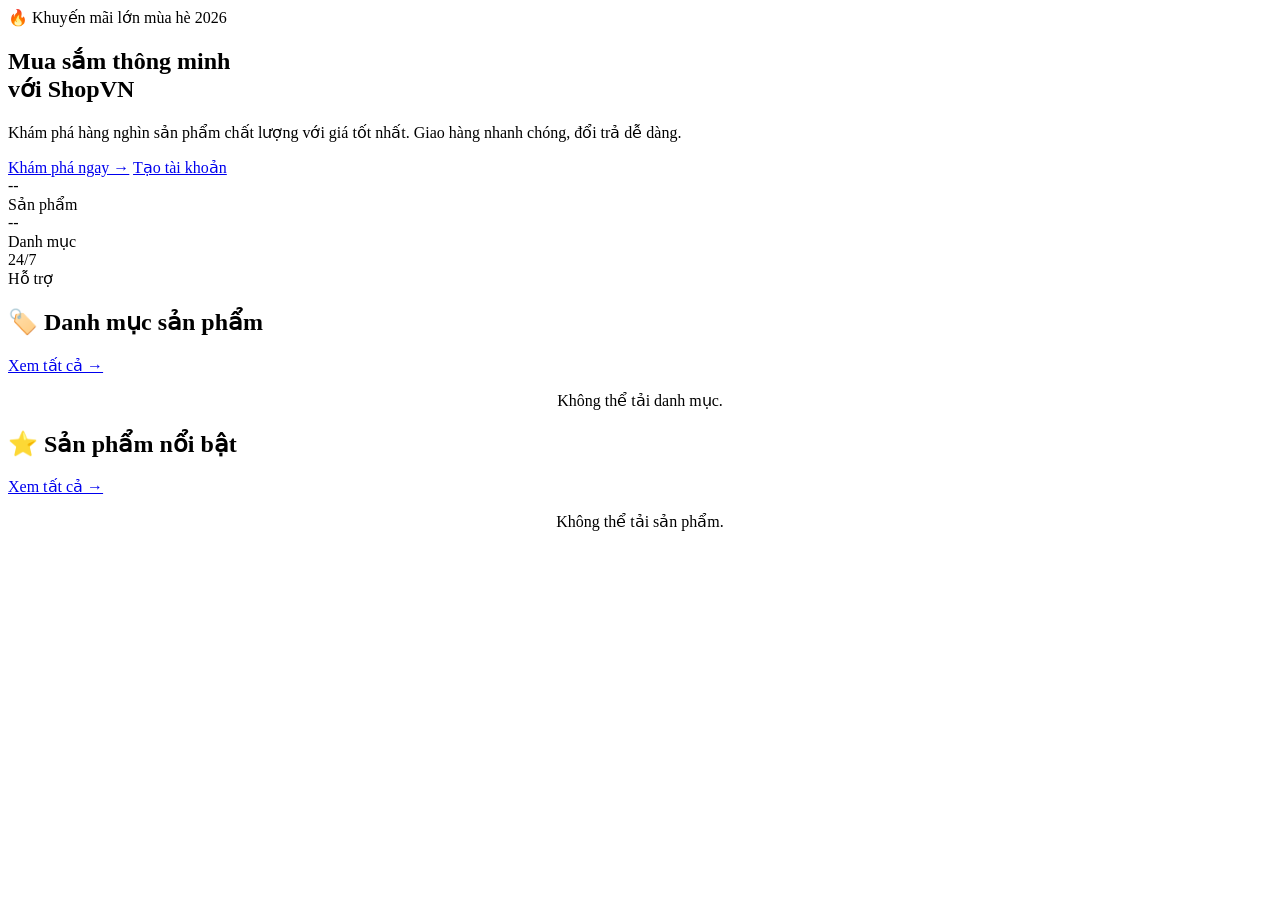
==== Website/wwwroot/index.html @ 039360cd "Xóa tệp thư mục gồm: index.cshtml(thư mục homepage), index.cshtml và details.cshtml(thư mục product)" ====
<!DOCTYPE html>
<html lang="vi">

<head>
  <meta charset="UTF-8">
  <meta name="viewport" content="width=device-width, initial-scale=1.0">
  <meta name="description"
    content="ShopVN - Nền tảng mua sắm trực tuyến hàng đầu Việt Nam. Sản phẩm chất lượng, giá tốt nhất.">
  <title>ShopVN - Mua sắm trực tuyến</title>
  <link rel="stylesheet" href="/css/style.css">
</head>

<body>
  <div id="navbar-container" data-active="home"></div>

  <!-- HERO -->
  <section class="hero">
    <div class="hero-inner">
      <div class="hero-badge">🔥 Khuyến mãi lớn mùa hè 2026</div>
      <h1>Mua sắm thông minh<br>với <span class="text-gradient">ShopVN</span></h1>
      <p>Khám phá hàng nghìn sản phẩm chất lượng với giá tốt nhất. Giao hàng nhanh chóng, đổi trả dễ dàng.</p>
      <div class="hero-actions">
        <a href="/products.html" class="btn btn-primary btn-lg">Khám phá ngay →</a>
        <a href="/register.html" class="btn btn-outline btn-lg">Tạo tài khoản</a>
      </div>
      <div class="hero-stats">
        <div>
          <div class="hero-stat-num text-gradient" id="stat-products">--</div>
          <div class="hero-stat-label">Sản phẩm</div>
        </div>
        <div>
          <div class="hero-stat-num text-gradient" id="stat-categories">--</div>
          <div class="hero-stat-label">Danh mục</div>
        </div>
        <div>
          <div class="hero-stat-num text-gradient">24/7</div>
          <div class="hero-stat-label">Hỗ trợ</div>
        </div>
      </div>
    </div>
  </section>

  <!-- CATEGORIES -->
  <section class="section container">
    <div class="section-header">
      <h2 class="section-title">🏷️ Danh mục sản phẩm</h2>
      <a href="/products.html" class="section-link">Xem tất cả →</a>
    </div>
    <div class="cat-grid" id="categories-grid">
      <div class="loading-state">
        <div class="spinner"></div>
      </div>
    </div>
  </section>

  <!-- FEATURED PRODUCTS -->
  <section class="section container">
    <div class="section-header">
      <h2 class="section-title">⭐ Sản phẩm nổi bật</h2>
      <a href="/products.html" class="section-link">Xem tất cả →</a>
    </div>
    <div class="product-grid" id="featured-grid">
      <div class="loading-state" style="grid-column:1/-1">
        <div class="spinner"></div>
      </div>
    </div>
  </section>

  <div id="footer-container"></div>

  <script src="/js/api.js"></script>
  <script src="/js/components.js"></script>
  <script>
    const catIcons = ['📱', '💻', '🎧', '👕', '📷', '🎮', '🏠', '🎒', '⌚', '🖥️', '📚', '🍜'];

    async function loadHome() {
      // Load categories
      try {
        const catRes = await CategoriesAPI.getAll(1, 12);
        const cats = catRes.data?.items || [];
        const grid = document.getElementById('categories-grid');
        if (cats.length === 0) {
          grid.innerHTML = '<p style="color:var(--text-muted);text-align:center;grid-column:1/-1">Chưa có danh mục nào.</p>';
        } else {
          grid.innerHTML = cats.map((c, i) => `
            <a href="/products.html?categoryId=${c.id}" class="cat-card">
              <div class="cat-icon">${catIcons[i % catIcons.length]}</div>
              <div class="cat-name">${c.name}</div>
              <div class="cat-count">${c.productCount} sản phẩm</div>
            </a>
          `).join('');
        }
        document.getElementById('stat-categories').textContent = cats.length;
      } catch {
        document.getElementById('categories-grid').innerHTML = '<p style="color:var(--text-muted);text-align:center;grid-column:1/-1">Không thể tải danh mục.</p>';
      }

      // Load featured products
      try {
        const prodRes = await ProductsAPI.getAll(1, 8);
        const items = prodRes.data?.items || [];
        const grid = document.getElementById('featured-grid');
        if (items.length === 0) {
          grid.innerHTML = '<div class="empty-state" style="grid-column:1/-1"><div class="empty-icon">📦</div><div class="empty-title">Chưa có sản phẩm nào</div></div>';
        } else {
          grid.innerHTML = items.map(p => renderProductCard(p)).join('');
        }
        document.getElementById('stat-products').textContent = prodRes.data?.totalCount || items.length;
      } catch {
        document.getElementById('featured-grid').innerHTML = '<p style="color:var(--text-muted);text-align:center;grid-column:1/-1">Không thể tải sản phẩm.</p>';
      }
    }
    loadHome();
  </script>
</body>

</html>
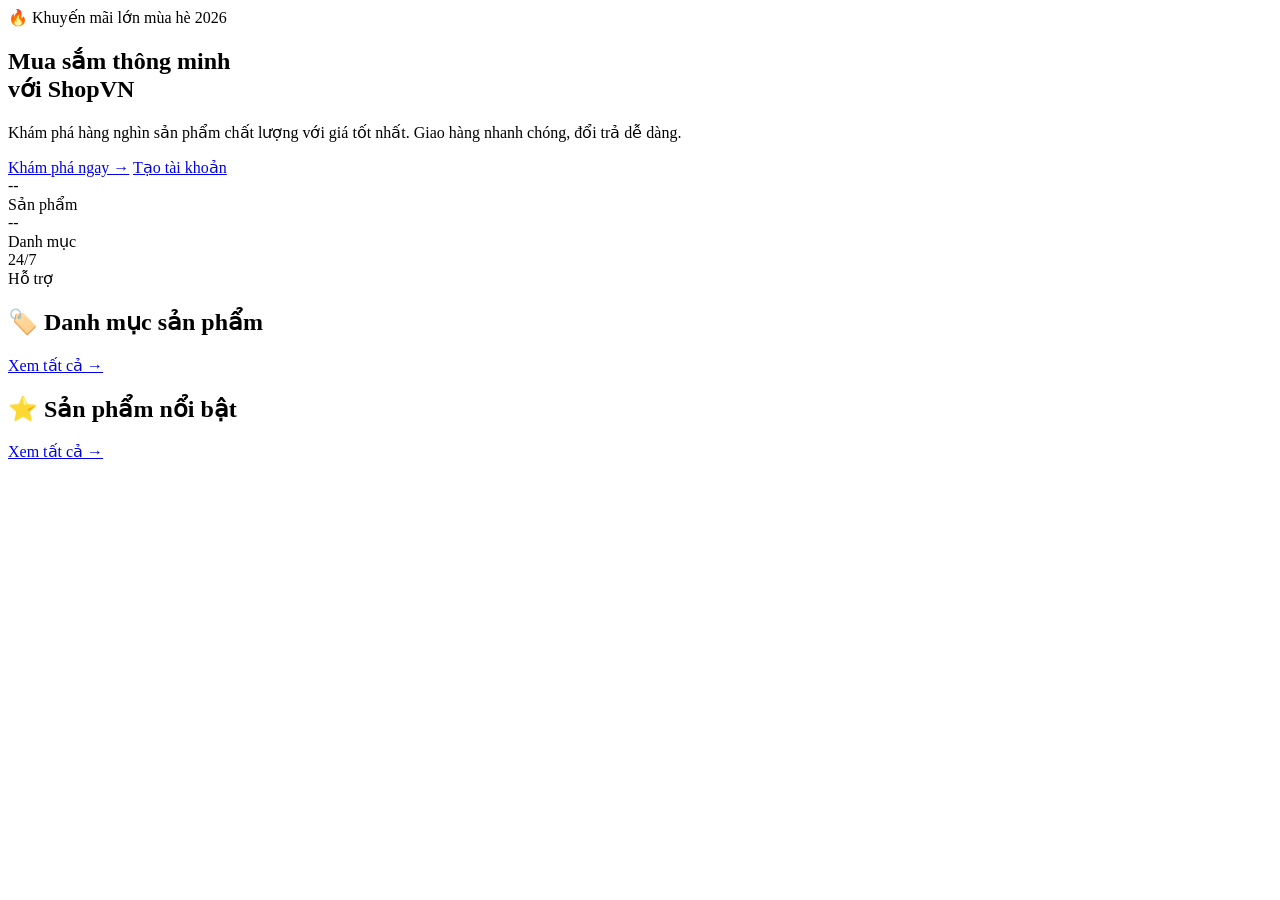
==== commit 219bd84d: "feat(admin): implement complete admin dashboard, fix image uploads, secure APIs, and add dynamic UI " ====
--- a/Website/wwwroot/index.html
+++ b/Website/wwwroot/index.html
@@ -19,7 +19,7 @@
       <div class="hero-badge">🔥 Khuyến mãi lớn mùa hè 2026</div>
       <h1>Mua sắm thông minh<br>với <span class="text-gradient">ShopVN</span></h1>
       <p>Khám phá hàng nghìn sản phẩm chất lượng với giá tốt nhất. Giao hàng nhanh chóng, đổi trả dễ dàng.</p>
-      <div class="hero-actions">
+      <div class="hero-actions" id="hero-actions-container">
         <a href="/products.html" class="btn btn-primary btn-lg">Khám phá ngay →</a>
         <a href="/register.html" class="btn btn-outline btn-lg">Tạo tài khoản</a>
       </div>
@@ -74,6 +74,22 @@
     const catIcons = ['📱', '💻', '🎧', '👕', '📷', '🎮', '🏠', '🎒', '⌚', '🖥️', '📚', '🍜'];
 
     async function loadHome() {
+      // Update Hero Actions based on Auth
+      const heroActions = document.getElementById('hero-actions-container');
+      if (heroActions && Auth.isLoggedIn()) {
+        if (Auth.isAdmin()) {
+          heroActions.innerHTML = `
+            <a href="/products.html" class="btn btn-primary btn-lg">Khám phá ngay →</a>
+            <a href="/admin.html" class="btn btn-outline btn-lg" style="border-color: var(--accent); color: var(--accent);">⚙️ Bảng Quản Trị</a>
+          `;
+        } else {
+          heroActions.innerHTML = `
+            <a href="/products.html" class="btn btn-primary btn-lg">Khám phá ngay →</a>
+            <a href="/cart.html" class="btn btn-outline btn-lg">🛒 Giỏ hàng của bạn</a>
+          `;
+        }
+      }
+
       // Load categories
       try {
         const catRes = await CategoriesAPI.getAll(1, 12);
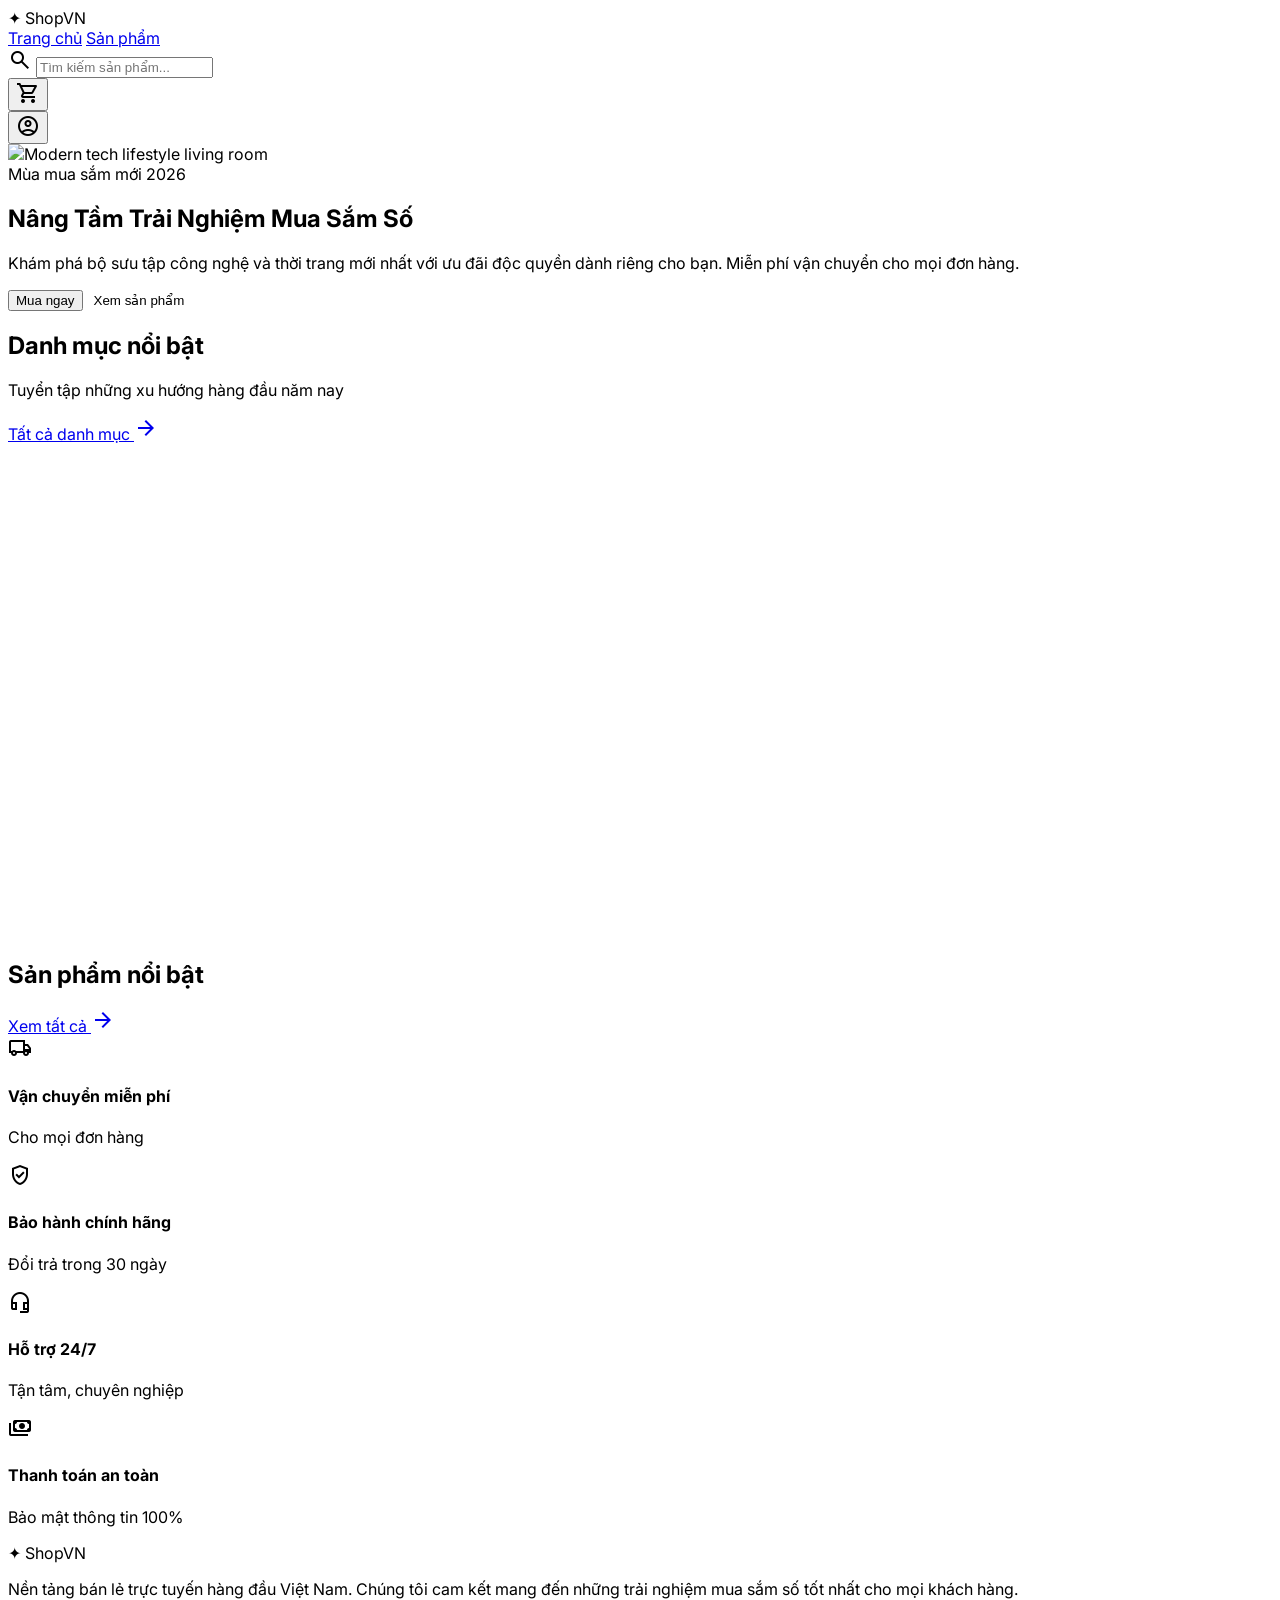
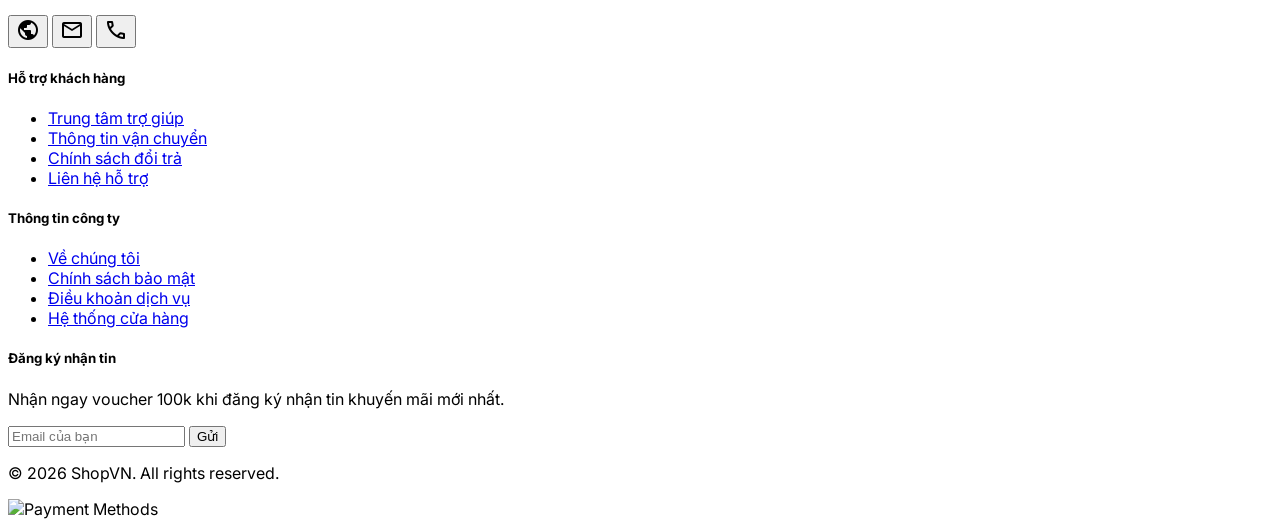
==== commit 34730ccc: "feat: implement orders page, VNPay mock integration, checkout/order-confirmation improvements, and r" ====
--- a/Website/wwwroot/index.html
+++ b/Website/wwwroot/index.html
@@ -1,133 +1,469 @@
 <!DOCTYPE html>
-<html lang="vi">
+<html class="light" lang="vi">
 
 <head>
-  <meta charset="UTF-8">
-  <meta name="viewport" content="width=device-width, initial-scale=1.0">
-  <meta name="description"
-    content="ShopVN - Nền tảng mua sắm trực tuyến hàng đầu Việt Nam. Sản phẩm chất lượng, giá tốt nhất.">
-  <title>ShopVN - Mua sắm trực tuyến</title>
-  <link rel="stylesheet" href="/css/style.css">
+    <meta charset="utf-8" />
+    <meta content="width=device-width, initial-scale=1.0" name="viewport" />
+    <meta name="description" content="ShopVN - Nền tảng mua sắm trực tuyến hàng đầu Việt Nam. Sản phẩm chất lượng, giá tốt nhất." />
+    <title>ShopVN - Mua sắm trực tuyến</title>
+    <script src="https://cdn.tailwindcss.com?plugins=forms,container-queries"></script>
+    <link href="https://fonts.googleapis.com/css2?family=Inter:wght@400;500;600;700&amp;display=swap" rel="stylesheet" />
+    <link href="https://fonts.googleapis.com/css2?family=Material+Symbols+Outlined:wght,FILL@100..700,0..1&amp;display=swap" rel="stylesheet" />
+    <script id="tailwind-config">
+        tailwind.config = {
+            darkMode: "class",
+            theme: {
+                extend: {
+                    "colors": {
+                        "surface-variant": "#e1e3e4",
+                        "on-primary": "#ffffff",
+                        "on-surface-variant": "#414754",
+                        "surface-dim": "#d9dadb",
+                        "on-background": "#191c1d",
+                        "outline": "#727785",
+                        "secondary-container": "#e3e2e6",
+                        "tertiary-container": "#c55500",
+                        "secondary": "#5e5e62",
+                        "on-surface": "#191c1d",
+                        "surface-container-lowest": "#ffffff",
+                        "primary-fixed": "#d8e2ff",
+                        "on-secondary-container": "#646468",
+                        "on-primary-container": "#ffffff",
+                        "background": "#f8f9fa",
+                        "outline-variant": "#c1c6d6",
+                        "on-secondary-fixed-variant": "#46474a",
+                        "inverse-on-surface": "#f0f1f2",
+                        "primary": "#005bbf",
+                        "secondary-fixed": "#e3e2e6",
+                        "error-container": "#ffdad6",
+                        "inverse-primary": "#adc7ff",
+                        "surface-container-high": "#e7e8e9",
+                        "on-secondary": "#ffffff",
+                        "surface-tint": "#005bc0",
+                        "tertiary-fixed": "#ffdbcb",
+                        "tertiary": "#9e4300",
+                        "surface-container-highest": "#e1e3e4",
+                        "on-tertiary-container": "#0e0200",
+                        "surface-container": "#edeeef",
+                        "surface-bright": "#f8f9fa",
+                        "on-tertiary-fixed-variant": "#783100",
+                        "error": "#ba1a1a",
+                        "primary-fixed-dim": "#adc7ff",
+                        "on-secondary-fixed": "#1a1b1e",
+                        "on-tertiary-fixed": "#341100",
+                        "on-primary-fixed-variant": "#004493",
+                        "on-error-container": "#93000a",
+                        "on-error": "#ffffff",
+                        "surface": "#f8f9fa",
+                        "inverse-surface": "#2e3132",
+                        "on-primary-fixed": "#001a41",
+                        "primary-container": "#1a73e8",
+                        "tertiary-fixed-dim": "#ffb691",
+                        "surface-container-low": "#f3f4f5",
+                        "secondary-fixed-dim": "#c7c6ca",
+                        "on-tertiary": "#ffffff"
+                    },
+                    "borderRadius": {
+                        "DEFAULT": "0.25rem",
+                        "lg": "0.5rem",
+                        "xl": "0.75rem",
+                        "full": "9999px"
+                    },
+                    "spacing": {
+                        "margin-mobile": "16px",
+                        "margin-desktop": "32px",
+                        "unit": "4px",
+                        "gutter": "16px",
+                        "container-max": "1280px"
+                    },
+                    "fontFamily": {
+                        "headline-lg-mobile": ["Inter"],
+                        "title-lg": ["Inter"],
+                        "display-lg": ["Inter"],
+                        "label-md": ["Inter"],
+                        "body-lg": ["Inter"],
+                        "headline-md": ["Inter"],
+                        "body-md": ["Inter"],
+                        "label-sm": ["Inter"],
+                        "headline-lg": ["Inter"]
+                    },
+                    "fontSize": {
+                        "headline-lg-mobile": ["28px", {"lineHeight": "36px", "fontWeight": "600"}],
+                        "title-lg": ["20px", {"lineHeight": "28px", "fontWeight": "500"}],
+                        "display-lg": ["48px", {"lineHeight": "56px", "letterSpacing": "-0.02em", "fontWeight": "700"}],
+                        "label-md": ["14px", {"lineHeight": "20px", "fontWeight": "500"}],
+                        "body-lg": ["18px", {"lineHeight": "28px", "fontWeight": "400"}],
+                        "headline-md": ["24px", {"lineHeight": "32px", "fontWeight": "600"}],
+                        "body-md": ["16px", {"lineHeight": "24px", "fontWeight": "400"}],
+                        "label-sm": ["12px", {"lineHeight": "16px", "letterSpacing": "0.05em", "fontWeight": "500"}],
+                        "headline-lg": ["32px", {"lineHeight": "40px", "letterSpacing": "-0.01em", "fontWeight": "600"}]
+                    }
+                },
+            },
+        }
+    </script>
+    <style>
+        body {
+            font-family: 'Inter', sans-serif;
+        }
+
+        .material-symbols-outlined {
+            font-variation-settings: 'FILL' 0, 'wght' 400, 'GRAD' 0, 'opsz' 24;
+        }
+
+        .bento-grid {
+            display: grid;
+            grid-template-columns: repeat(4, 1fr);
+            grid-template-rows: repeat(2, 240px);
+            gap: 16px;
+        }
+
+        @media (max-width: 768px) {
+            .bento-grid {
+                grid-template-columns: 1fr;
+                grid-template-rows: auto;
+            }
+        }
+
+        .glass-effect {
+            background: rgba(255, 255, 255, 0.7);
+            backdrop-filter: blur(10px);
+            border: 1px solid rgba(255, 255, 255, 0.3);
+        }
+        
+        /* Toast style overrides to align with page */
+        #toast-container {
+            z-index: 9999;
+        }
+    </style>
 </head>
 
-<body>
-  <div id="navbar-container" data-active="home"></div>
-
-  <!-- HERO -->
-  <section class="hero">
-    <div class="hero-inner">
-      <div class="hero-badge">🔥 Khuyến mãi lớn mùa hè 2026</div>
-      <h1>Mua sắm thông minh<br>với <span class="text-gradient">ShopVN</span></h1>
-      <p>Khám phá hàng nghìn sản phẩm chất lượng với giá tốt nhất. Giao hàng nhanh chóng, đổi trả dễ dàng.</p>
-      <div class="hero-actions" id="hero-actions-container">
-        <a href="/products.html" class="btn btn-primary btn-lg">Khám phá ngay →</a>
-        <a href="/register.html" class="btn btn-outline btn-lg">Tạo tài khoản</a>
-      </div>
-      <div class="hero-stats">
-        <div>
-          <div class="hero-stat-num text-gradient" id="stat-products">--</div>
-          <div class="hero-stat-label">Sản phẩm</div>
+<body class="bg-background text-on-background min-h-screen flex flex-col">
+    <!-- TopAppBar -->
+    <header class="bg-surface w-full top-0 sticky shadow-sm border-b border-outline-variant z-50">
+        <div class="flex justify-between items-center h-16 px-margin-desktop max-w-container-max mx-auto">
+            <div class="flex items-center gap-8">
+                <span class="font-headline-md text-headline-md font-bold text-primary cursor-pointer" onclick="window.location='/'">✦ ShopVN</span>
+                <nav class="hidden md:flex gap-6 items-center">
+                    <a class="font-body-md text-body-md text-primary font-medium" href="/">Trang chủ</a>
+                    <a class="font-body-md text-body-md text-secondary hover:bg-surface-container-low transition-colors px-3 py-2 rounded-lg" href="/products.html">Sản phẩm</a>
+                </nav>
+            </div>
+            <div class="flex items-center gap-6 flex-1 max-w-md mx-8">
+                <div class="relative w-full">
+                    <span class="material-symbols-outlined absolute left-3 top-1/2 -translate-y-1/2 text-outline">search</span>
+                    <input id="search-input" class="w-full pl-10 pr-4 py-2 bg-surface-container-low border border-outline-variant rounded-full focus:outline-none focus:border-primary focus:ring-2 focus:ring-primary/20 transition-all text-body-md" placeholder="Tìm kiếm sản phẩm..." type="text" />
+                </div>
+            </div>
+            <div class="flex items-center gap-4">
+                <button class="p-2 hover:bg-surface-container-low rounded-full transition-colors relative group" onclick="window.location='/cart.html'">
+                    <span class="material-symbols-outlined text-secondary group-hover:text-primary">shopping_cart</span>
+                    <span class="absolute top-1 right-1 bg-tertiary text-white text-[10px] w-4 h-4 rounded-full flex items-center justify-center font-bold cart-count-badge" style="display:none">0</span>
+                </button>
+                <div id="auth-section" class="flex items-center gap-2">
+                    <button class="p-2 hover:bg-surface-container-low rounded-full transition-colors group" onclick="window.location='/login.html'">
+                        <span class="material-symbols-outlined text-secondary group-hover:text-primary">account_circle</span>
+                    </button>
+                </div>
+            </div>
         </div>
-        <div>
-          <div class="hero-stat-num text-gradient" id="stat-categories">--</div>
-          <div class="hero-stat-label">Danh mục</div>
+    </header>
+    
+    <main class="flex-grow">
+        <!-- Hero Banner Section -->
+        <section class="relative h-[600px] overflow-hidden bg-on-background">
+            <div class="absolute inset-0 opacity-60">
+                <img class="w-full h-full object-cover" src="https://lh3.googleusercontent.com/aida-public/[base64]" alt="Modern tech lifestyle living room" />
+            </div>
+            <div class="absolute inset-0 bg-gradient-to-r from-on-background via-on-background/40 to-transparent"></div>
+            <div class="relative max-w-container-max mx-auto h-full px-margin-desktop flex flex-col justify-center items-start">
+                <div class="max-w-2xl space-y-6">
+                    <span class="inline-block px-4 py-1 bg-primary text-on-primary rounded-full font-label-md text-label-md uppercase tracking-wider">Mùa mua sắm mới 2026</span>
+                    <h1 class="font-display-lg text-display-lg text-white leading-tight">Nâng Tầm Trải Nghiệm Mua Sắm Số</h1>
+                    <p class="font-body-lg text-body-lg text-surface-variant max-w-lg">Khám phá bộ sưu tập công nghệ và thời trang mới nhất với ưu đãi độc quyền dành riêng cho bạn. Miễn phí vận chuyển cho mọi đơn hàng.</p>
+                    <div class="flex gap-4 pt-4" id="hero-actions-container">
+                        <button class="px-8 py-3 bg-primary text-on-primary rounded-lg font-label-md hover:shadow-lg hover:shadow-primary/30 transition-all active:scale-95 duration-100" onclick="window.location='/products.html'">Mua ngay</button>
+                        <button class="px-8 py-3 glass-effect text-white rounded-lg font-label-md hover:bg-white/20 transition-all" onclick="window.location='/products.html'">Xem sản phẩm</button>
+                    </div>
+                </div>
+            </div>
+        </section>
+        
+        <!-- Category Bento Grid -->
+        <section class="max-w-container-max mx-auto px-margin-desktop py-20">
+            <div class="flex justify-between items-end mb-12">
+                <div>
+                    <h2 class="font-headline-lg text-headline-lg text-on-surface">Danh mục nổi bật</h2>
+                    <p class="font-body-md text-body-md text-on-surface-variant mt-2">Tuyển tập những xu hướng hàng đầu năm nay</p>
+                </div>
+                <a class="text-primary font-label-md flex items-center gap-1 hover:underline" href="/products.html">Tất cả danh mục <span class="material-symbols-outlined text-[18px]">arrow_forward</span></a>
+            </div>
+            <div class="bento-grid" id="categories-grid">
+                <div class="col-span-4 text-center py-10 flex justify-center items-center">
+                    <div class="w-8 h-8 border-4 border-primary border-t-transparent rounded-full animate-spin"></div>
+                </div>
+            </div>
+        </section>
+        
+        <!-- Best Sellers Section -->
+        <section class="bg-surface-container-low py-24">
+            <div class="max-w-container-max mx-auto px-margin-desktop">
+                <div class="flex justify-between items-center mb-12">
+                    <h2 class="font-headline-lg text-headline-lg text-on-surface">Sản phẩm nổi bật</h2>
+                    <a class="text-primary font-label-md flex items-center gap-1 hover:underline" href="/products.html">Xem tất cả <span class="material-symbols-outlined text-[18px]">arrow_forward</span></a>
+                </div>
+                <div class="grid grid-cols-1 sm:grid-cols-2 lg:grid-cols-4 gap-gutter" id="featured-grid">
+                    <div class="col-span-4 text-center py-10 flex justify-center items-center">
+                        <div class="w-8 h-8 border-4 border-primary border-t-transparent rounded-full animate-spin"></div>
+                    </div>
+                </div>
+            </div>
+        </section>
+        
+        <!-- Trust Markers -->
+        <section class="py-16 max-w-container-max mx-auto px-margin-desktop grid grid-cols-1 md:grid-cols-4 gap-8">
+            <div class="flex items-center gap-4">
+                <div class="w-12 h-12 bg-primary/10 rounded-full flex items-center justify-center flex-shrink-0">
+                    <span class="material-symbols-outlined text-primary">local_shipping</span>
+                </div>
+                <div>
+                    <h4 class="font-label-md font-bold text-on-surface">Vận chuyển miễn phí</h4>
+                    <p class="text-label-sm text-outline">Cho mọi đơn hàng</p>
+                </div>
+            </div>
+            <div class="flex items-center gap-4">
+                <div class="w-12 h-12 bg-primary/10 rounded-full flex items-center justify-center flex-shrink-0">
+                    <span class="material-symbols-outlined text-primary">verified_user</span>
+                </div>
+                <div>
+                    <h4 class="font-label-md font-bold text-on-surface">Bảo hành chính hãng</h4>
+                    <p class="text-label-sm text-outline">Đổi trả trong 30 ngày</p>
+                </div>
+            </div>
+            <div class="flex items-center gap-4">
+                <div class="w-12 h-12 bg-primary/10 rounded-full flex items-center justify-center flex-shrink-0">
+                    <span class="material-symbols-outlined text-primary">headset_mic</span>
+                </div>
+                <div>
+                    <h4 class="font-label-md font-bold text-on-surface">Hỗ trợ 24/7</h4>
+                    <p class="text-label-sm text-outline">Tận tâm, chuyên nghiệp</p>
+                </div>
+            </div>
+            <div class="flex items-center gap-4">
+                <div class="w-12 h-12 bg-primary/10 rounded-full flex items-center justify-center flex-shrink-0">
+                    <span class="material-symbols-outlined text-primary">payments</span>
+                </div>
+                <div>
+                    <h4 class="font-label-md font-bold text-on-surface">Thanh toán an toàn</h4>
+                    <p class="text-label-sm text-outline">Bảo mật thông tin 100%</p>
+                </div>
+            </div>
+        </section>
+    </main>
+    
+    <!-- Footer -->
+    <footer class="bg-surface-container-highest w-full mt-auto border-t border-outline-variant">
+        <div class="grid grid-cols-1 md:grid-cols-4 gap-gutter px-margin-desktop py-12 max-w-container-max mx-auto">
+            <div class="space-y-4">
+                <span class="font-title-lg text-title-lg font-bold text-on-surface">✦ ShopVN</span>
+                <p class="font-body-sm text-label-sm text-on-surface-variant">Nền tảng bán lẻ trực tuyến hàng đầu Việt Nam. Chúng tôi cam kết mang đến những trải nghiệm mua sắm số tốt nhất cho mọi khách hàng.</p>
+                <div class="flex gap-4">
+                    <button class="w-10 h-10 rounded-full bg-surface-container flex items-center justify-center hover:bg-primary hover:text-white transition-all">
+                        <span class="material-symbols-outlined text-[20px]">public</span>
+                    </button>
+                    <button class="w-10 h-10 rounded-full bg-surface-container flex items-center justify-center hover:bg-primary hover:text-white transition-all">
+                        <span class="material-symbols-outlined text-[20px]">mail</span>
+                    </button>
+                    <button class="w-10 h-10 rounded-full bg-surface-container flex items-center justify-center hover:bg-primary hover:text-white transition-all">
+                        <span class="material-symbols-outlined text-[20px]">call</span>
+                    </button>
+                </div>
+            </div>
+            <div>
+                <h5 class="font-label-md font-bold mb-4 uppercase tracking-wider text-on-surface">Hỗ trợ khách hàng</h5>
+                <ul class="space-y-2 text-label-sm">
+                    <li><a class="text-on-surface-variant hover:text-primary transition-colors underline decoration-transparent hover:decoration-primary" href="#">Trung tâm trợ giúp</a></li>
+                    <li><a class="text-on-surface-variant hover:text-primary transition-colors underline decoration-transparent hover:decoration-primary" href="#">Thông tin vận chuyển</a></li>
+                    <li><a class="text-on-surface-variant hover:text-primary transition-colors underline decoration-transparent hover:decoration-primary" href="#">Chính sách đổi trả</a></li>
+                    <li><a class="text-on-surface-variant hover:text-primary transition-colors underline decoration-transparent hover:decoration-primary" href="#">Liên hệ hỗ trợ</a></li>
+                </ul>
+            </div>
+            <div>
+                <h5 class="font-label-md font-bold mb-4 uppercase tracking-wider text-on-surface">Thông tin công ty</h5>
+                <ul class="space-y-2 text-label-sm">
+                    <li><a class="text-on-surface-variant hover:text-primary transition-colors underline decoration-transparent hover:decoration-primary" href="#">Về chúng tôi</a></li>
+                    <li><a class="text-on-surface-variant hover:text-primary transition-colors underline decoration-transparent hover:decoration-primary" href="#">Chính sách bảo mật</a></li>
+                    <li><a class="text-on-surface-variant hover:text-primary transition-colors underline decoration-transparent hover:decoration-primary" href="#">Điều khoản dịch vụ</a></li>
+                    <li><a class="text-on-surface-variant hover:text-primary transition-colors underline decoration-transparent hover:decoration-primary" href="#">Hệ thống cửa hàng</a></li>
+                </ul>
+            </div>
+            <div>
+                <h5 class="font-label-md font-bold mb-4 uppercase tracking-wider text-on-surface">Đăng ký nhận tin</h5>
+                <p class="text-label-sm text-on-surface-variant mb-4">Nhận ngay voucher 100k khi đăng ký nhận tin khuyến mãi mới nhất.</p>
+                <div class="flex gap-2">
+                    <input id="footer-newsletter-input" class="bg-surface p-2 rounded-lg border border-outline-variant focus:outline-none focus:border-primary flex-1 text-label-sm text-on-surface" placeholder="Email của bạn" type="email" />
+                    <button class="px-4 py-2 bg-primary text-white rounded-lg font-label-sm hover:bg-primary/90 transition-colors" onclick="subscribeNewsletter()">Gửi</button>
+                </div>
+            </div>
         </div>
-        <div>
-          <div class="hero-stat-num text-gradient">24/7</div>
-          <div class="hero-stat-label">Hỗ trợ</div>
+        <div class="border-t border-outline-variant py-6 px-margin-desktop max-w-container-max mx-auto flex flex-col md:flex-row justify-between items-center gap-4">
+            <p class="font-body-sm text-label-sm text-on-surface-variant">© 2026 ShopVN. All rights reserved.</p>
+            <div class="flex gap-4">
+                <img class="h-6 opacity-60" src="https://lh3.googleusercontent.com/aida-public/[base64]" alt="Payment Methods" />
+            </div>
         </div>
-      </div>
-    </div>
-  </section>
-
-  <!-- CATEGORIES -->
-  <section class="section container">
-    <div class="section-header">
-      <h2 class="section-title">🏷️ Danh mục sản phẩm</h2>
-      <a href="/products.html" class="section-link">Xem tất cả →</a>
-    </div>
-    <div class="cat-grid" id="categories-grid">
-      <div class="loading-state">
-        <div class="spinner"></div>
-      </div>
-    </div>
-  </section>
-
-  <!-- FEATURED PRODUCTS -->
-  <section class="section container">
-    <div class="section-header">
-      <h2 class="section-title">⭐ Sản phẩm nổi bật</h2>
-      <a href="/products.html" class="section-link">Xem tất cả →</a>
-    </div>
-    <div class="product-grid" id="featured-grid">
-      <div class="loading-state" style="grid-column:1/-1">
-        <div class="spinner"></div>
-      </div>
-    </div>
-  </section>
-
-  <div id="footer-container"></div>
-
-  <script src="/js/api.js"></script>
-  <script src="/js/components.js"></script>
-  <script>
-    const catIcons = ['📱', '💻', '🎧', '👕', '📷', '🎮', '🏠', '🎒', '⌚', '🖥️', '📚', '🍜'];
-
-    async function loadHome() {
-      // Update Hero Actions based on Auth
-      const heroActions = document.getElementById('hero-actions-container');
-      if (heroActions && Auth.isLoggedIn()) {
-        if (Auth.isAdmin()) {
-          heroActions.innerHTML = `
-            <a href="/products.html" class="btn btn-primary btn-lg">Khám phá ngay →</a>
-            <a href="/admin.html" class="btn btn-outline btn-lg" style="border-color: var(--accent); color: var(--accent);">⚙️ Bảng Quản Trị</a>
-          `;
-        } else {
-          heroActions.innerHTML = `
-            <a href="/products.html" class="btn btn-primary btn-lg">Khám phá ngay →</a>
-            <a href="/cart.html" class="btn btn-outline btn-lg">🛒 Giỏ hàng của bạn</a>
-          `;
-        }
-      }
-
-      // Load categories
-      try {
-        const catRes = await CategoriesAPI.getAll(1, 12);
-        const cats = catRes.data?.items || [];
-        const grid = document.getElementById('categories-grid');
-        if (cats.length === 0) {
-          grid.innerHTML = '<p style="color:var(--text-muted);text-align:center;grid-column:1/-1">Chưa có danh mục nào.</p>';
-        } else {
-          grid.innerHTML = cats.map((c, i) => `
-            <a href="/products.html?categoryId=${c.id}" class="cat-card">
-              <div class="cat-icon">${catIcons[i % catIcons.length]}</div>
-              <div class="cat-name">${c.name}</div>
-              <div class="cat-count">${c.productCount} sản phẩm</div>
-            </a>
-          `).join('');
-        }
-        document.getElementById('stat-categories').textContent = cats.length;
-      } catch {
-        document.getElementById('categories-grid').innerHTML = '<p style="color:var(--text-muted);text-align:center;grid-column:1/-1">Không thể tải danh mục.</p>';
-      }
-
-      // Load featured products
-      try {
-        const prodRes = await ProductsAPI.getAll(1, 8);
-        const items = prodRes.data?.items || [];
-        const grid = document.getElementById('featured-grid');
-        if (items.length === 0) {
-          grid.innerHTML = '<div class="empty-state" style="grid-column:1/-1"><div class="empty-icon">📦</div><div class="empty-title">Chưa có sản phẩm nào</div></div>';
-        } else {
-          grid.innerHTML = items.map(p => renderProductCard(p)).join('');
-        }
-        document.getElementById('stat-products').textContent = prodRes.data?.totalCount || items.length;
-      } catch {
-        document.getElementById('featured-grid').innerHTML = '<p style="color:var(--text-muted);text-align:center;grid-column:1/-1">Không thể tải sản phẩm.</p>';
-      }
-    }
-    loadHome();
-  </script>
+    </footer>
+    
+    <script src="/js/api.js"></script>
+    <script src="/js/components.js"></script>
+    <script>
+        document.addEventListener('DOMContentLoaded', () => {
+            // Setup Search bar listener
+            const searchInput = document.getElementById('search-input');
+            searchInput?.addEventListener('keypress', (e) => {
+                if (e.key === 'Enter') {
+                    const query = e.target.value.trim();
+                    if (query) {
+                        window.location.href = `/products.html?search=${encodeURIComponent(query)}`;
+                    }
+                }
+            });
+            
+            // Header Authentication Render
+            renderHeaderAuth();
+            
+            // Sync cart count
+            refreshCartCount();
+            
+            // Load Dynamic Homepage Data
+            loadHomepageData();
+            
+            // Sticky header scroll effect
+            const header = document.querySelector('header');
+            window.addEventListener('scroll', () => {
+                if (window.scrollY > 20) {
+                    header.classList.add('shadow-md');
+                } else {
+                    header.classList.remove('shadow-md');
+                }
+            });
+        });
+
+        function renderHeaderAuth() {
+            const authSection = document.getElementById('auth-section');
+            if (!authSection) return;
+            
+            if (Auth.isLoggedIn()) {
+                const user = Auth.user;
+                const isAdmin = Auth.isAdmin();
+                authSection.innerHTML = `
+                    <div class="flex items-center gap-3 font-body-md">
+                        ${isAdmin ? `<a href="/admin.html" class="px-3 py-1.5 border border-primary text-primary hover:bg-primary/5 rounded-lg text-xs font-semibold transition-colors flex items-center gap-1">⚙️ Bảng Quản Trị</a>` : ''}
+                        <a href="/orders.html" class="px-3 py-1.5 border border-emerald-500 text-emerald-500 hover:bg-emerald-500/5 rounded-lg text-xs font-semibold transition-colors flex items-center gap-1" style="border-color:#10b981; color:#10b981;">📦 Đơn hàng</a>
+                        <span class="text-secondary font-semibold hidden lg:inline-block" title="${user.fullName}">👋 ${user.fullName.split(' ').pop()}</span>
+                        <button onclick="AuthAPI.logout()" class="text-xs text-outline hover:text-primary transition-colors ml-1 font-medium">Đăng xuất</button>
+                    </div>
+                `;
+            } else {
+                authSection.innerHTML = `
+                    <a href="/login.html" class="px-3 py-1.5 border border-outline-variant text-on-surface hover:bg-surface-container-low rounded-lg font-label-md transition-colors text-xs font-medium">Đăng nhập</a>
+                    <a href="/register.html" class="px-3 py-1.5 bg-primary text-white hover:bg-primary/90 rounded-lg font-label-md transition-colors text-xs font-semibold">Đăng ký</a>
+                `;
+            }
+        }
+
+        async function loadHomepageData() {
+            const catImages = [
+                'https://lh3.googleusercontent.com/aida-public/[base64]',
+                'https://lh3.googleusercontent.com/aida-public/[base64]',
+                'https://lh3.googleusercontent.com/aida-public/[base64]',
+                'https://lh3.googleusercontent.com/aida-public/[base64]'
+            ];
+            
+            const bentoClasses = [
+                'md:col-span-2 md:row-span-2 relative group overflow-hidden rounded-xl bg-surface-container-high cursor-pointer h-[496px] md:h-auto',
+                'md:col-span-2 relative group overflow-hidden rounded-xl bg-surface-container-high cursor-pointer h-[240px]',
+                'md:col-span-1 relative group overflow-hidden rounded-xl bg-surface-container-high cursor-pointer h-[240px]',
+                'md:col-span-1 relative group overflow-hidden rounded-xl bg-surface-container-high cursor-pointer h-[240px]'
+            ];
+
+            // Load Categories
+            try {
+                const catRes = await CategoriesAPI.getAll(1, 12);
+                const cats = catRes.data?.items || [];
+                const grid = document.getElementById('categories-grid');
+                if (cats.length === 0) {
+                    grid.innerHTML = '<div class="col-span-4 text-center py-10"><p class="text-outline">Chưa có danh mục nào.</p></div>';
+                } else {
+                    grid.innerHTML = cats.slice(0, 4).map((c, i) => {
+                        const cls = bentoClasses[i] || 'relative group overflow-hidden rounded-xl bg-surface-container-high cursor-pointer h-[240px]';
+                        const img = catImages[i % catImages.length];
+                        return `
+                            <div class="${cls}" onclick="window.location='/products.html?categoryId=${c.id}'">
+                                <img class="w-full h-full object-cover transition-transform duration-700 group-hover:scale-110" src="${img}" alt="${c.name}" />
+                                <div class="absolute inset-0 bg-gradient-to-t from-black/80 via-black/20 to-transparent flex flex-col justify-end p-6 md:p-8">
+                                    <h3 class="font-headline-md text-headline-md text-white font-bold mb-1">${c.name}</h3>
+                                    <p class="text-white/70 font-body-md text-sm">${c.productCount} sản phẩm</p>
+                                </div>
+                            </div>
+                        `;
+                    }).join('');
+                }
+            } catch (e) {
+                document.getElementById('categories-grid').innerHTML = '<div class="col-span-4 text-center py-10"><p class="text-red-500 font-medium">Lỗi tải danh mục. Vui lòng thử lại sau.</p></div>';
+            }
+
+            // Load Products
+            try {
+                const prodRes = await ProductsAPI.getAll(1, 8);
+                const items = prodRes.data?.items || [];
+                const grid = document.getElementById('featured-grid');
+                if (items.length === 0) {
+                    grid.innerHTML = '<div class="col-span-4 text-center py-10"><p class="text-outline">Chưa có sản phẩm nào nổi bật.</p></div>';
+                } else {
+                    grid.innerHTML = items.map(p => {
+                        const img = p.imageUrl || 'https://images.unsplash.com/photo-1505740420928-5e560c06d30e?w=500';
+                        return `
+                            <div class="bg-white p-4 rounded-xl border border-outline-variant hover:shadow-xl transition-all duration-300 group cursor-pointer flex flex-col" onclick="window.location='/product-detail.html?id=${p.id}'">
+                                <div class="relative aspect-square overflow-hidden rounded-lg mb-4 bg-surface-container-low flex items-center justify-center">
+                                    <img class="w-full h-full object-cover group-hover:scale-105 transition-transform duration-500" src="${img}" alt="${p.name}" />
+                                </div>
+                                <span class="text-label-sm font-label-sm text-outline mb-1 uppercase tracking-wider text-xs">${p.categoryName || 'Sản phẩm'}</span>
+                                <h3 class="text-body-md font-bold text-on-surface mb-2 line-clamp-2 h-12 text-sm leading-snug">${p.name}</h3>
+                                <div class="flex items-center gap-1 mb-3">
+                                    <span class="material-symbols-outlined text-[16px] text-tertiary" style="font-variation-settings: 'FILL' 1;">star</span>
+                                    <span class="text-label-sm font-label-sm text-xs font-semibold text-on-surface-variant">4.8 (85 đánh giá)</span>
+                                </div>
+                                <div class="mt-auto flex items-center justify-between">
+                                    <span class="text-headline-md font-bold text-primary text-lg">${formatPrice(p.price)}</span>
+                                    <button class="p-2 bg-primary-container text-white rounded-lg hover:bg-primary transition-colors flex items-center justify-center" onclick="event.stopPropagation(); handleAddToCart(${p.id})">
+                                        <span class="material-symbols-outlined text-[20px]">add_shopping_cart</span>
+                                    </button>
+                                </div>
+                            </div>
+                        `;
+                    }).join('');
+                }
+            } catch (e) {
+                document.getElementById('featured-grid').innerHTML = '<div class="col-span-4 text-center py-10"><p class="text-red-500 font-medium">Lỗi tải danh mục sản phẩm nổi bật.</p></div>';
+            }
+        }
+        
+        function subscribeNewsletter() {
+            const emailInput = document.getElementById('footer-newsletter-input');
+            const email = emailInput?.value.trim();
+            if (!email) {
+                showToast('Vui lòng nhập email của bạn', 'error');
+                return;
+            }
+            if (!email.match(/^[^\s@]+@[^\s@]+\.[^\s@]+$/)) {
+                showToast('Định dạng email không hợp lệ', 'error');
+                return;
+            }
+            showToast('Đăng ký nhận thông tin khuyến mãi thành công! 🎉');
+            if (emailInput) emailInput.value = '';
+        }
+    </script>
 </body>
 
 </html>
